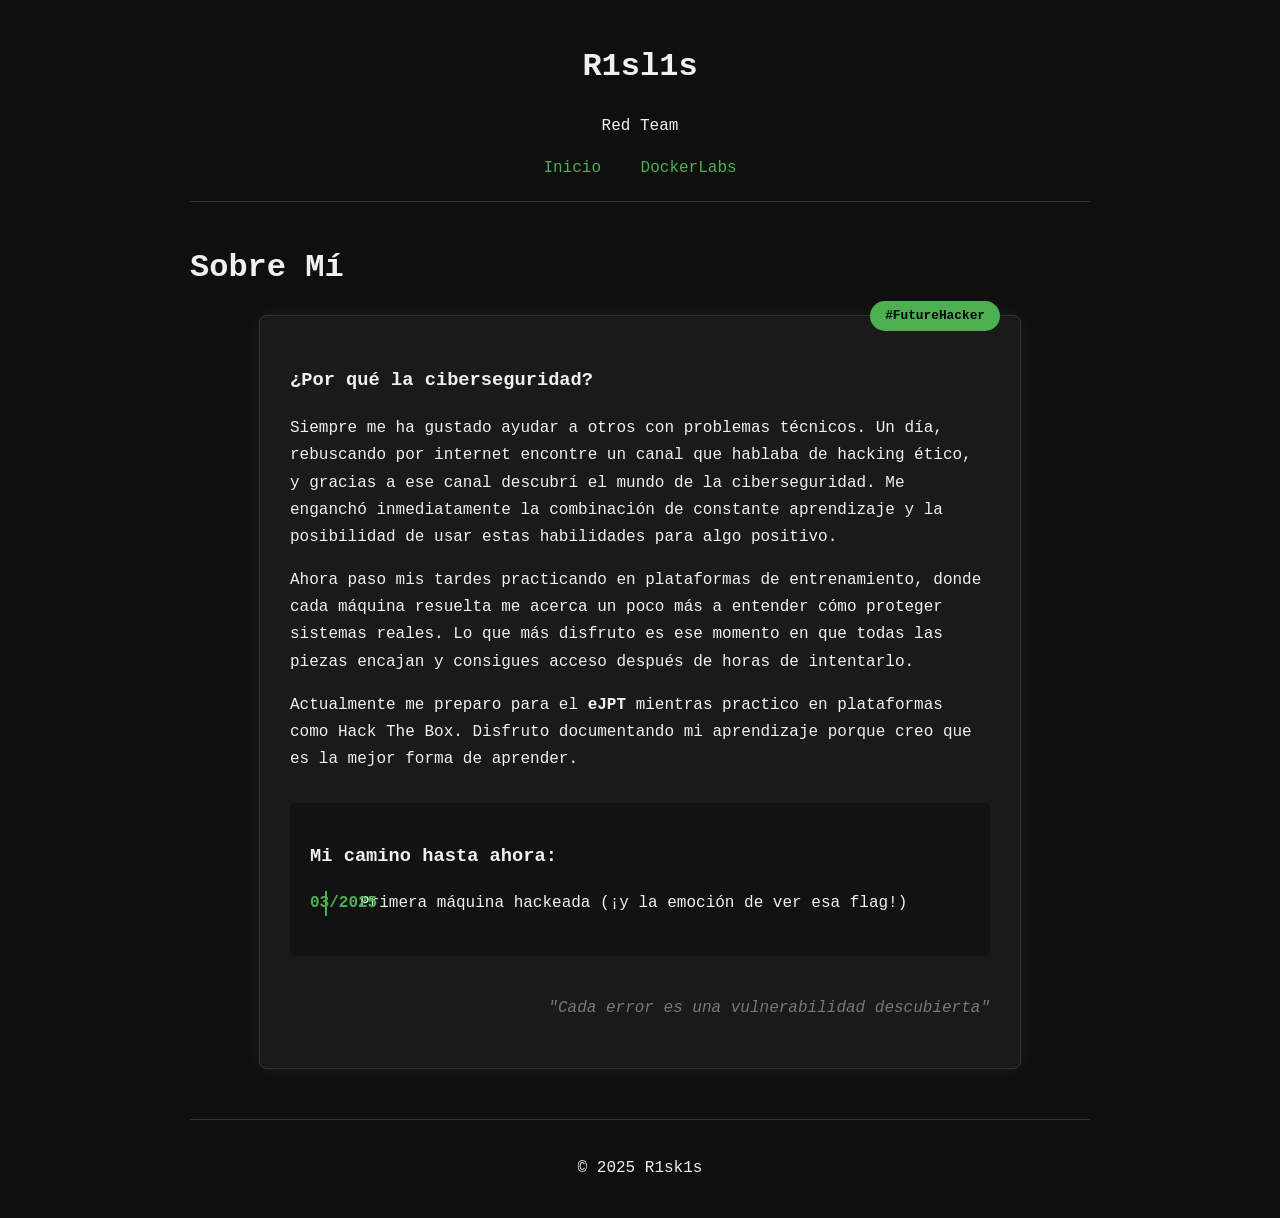
==== about.html @ 2bfbfbd0 "Add files via upload" ====
<!DOCTYPE html>
<html lang="es">
<head>
    <meta charset="UTF-8">
    <title>Sobre Mí | R1sk1s</title>
    <link rel="stylesheet" href="styles/main.css">
</head>
<body>
    <header>
        <h1>R1sl1s</h1>
        <p>Red Team</p>
        <nav>
            <a href="index.html">Inicio</a>
            <!--<a href="htb.html">HackTheBox</a>-->
            <a href="docker.html">DockerLabs</a>
        </nav>
    </header>

    <main>
        <h1>Sobre Mí</h1>
        <div class="about-card passion-mode">
            <div class="hacker-badge">
                <span>#FutureHacker</span>
            </div>
            
            <div class="passion-story">
                <h3>¿Por qué la ciberseguridad?</h3>
                <p>
                    Siempre me ha gustado ayudar a otros con problemas técnicos. Un día, rebuscando por internet encontre un canal que hablaba de hacking ético, 
                    y gracias a ese canal descubrí el mundo de la ciberseguridad. Me enganchó inmediatamente la combinación 
                    de constante aprendizaje y la posibilidad de usar estas habilidades para algo positivo.
                </p>
    
                <p>
                    Ahora paso mis tardes practicando en plataformas de entrenamiento, donde cada 
                    máquina resuelta me acerca un poco más a entender cómo proteger sistemas reales. 
                    Lo que más disfruto es ese momento en que todas las piezas encajan y consigues 
                    acceso después de horas de intentarlo.
                </p>
                
                <p>
                    Actualmente me preparo para el <strong>eJPT</strong> mientras practico 
                    en plataformas como Hack The Box. Disfruto documentando mi aprendizaje 
                    porque creo que es la mejor forma de aprender.
                </p>
            </div>
    
            <div class="my-journey">
                <h3>Mi camino hasta ahora:</h3>
                <ul class="timeline">
                    <li>
                        <span class="year">03/2025</span>
                        <span class="event">Primera máquina hackeada (¡y la emoción de ver esa flag!)</span>
                    </li>
                </ul>
            </div>
    
            <div class="signature">
                <p>"Cada error es una vulnerabilidad descubierta"</p>
            </div>
        </div>
    </main>

    <footer>
        <p>© 2025 R1sk1s</p>
    </footer>
</body>
</html>
---- styles/main.css ----
body {
    font-family: 'Courier New', monospace;
    background: #0f0f0f;
    color: #f0f0f0;
    line-height: 1.6;
    max-width: 900px;
    margin: 0 auto;
    padding: 20px;
}

header {
    text-align: center;
    margin-bottom: 40px;
    border-bottom: 1px solid #333;
    padding-bottom: 20px;
}

nav a {
    margin: 0 15px;
    color: #4CAF50;
    text-decoration: none;
}

.writeup-grid {
    display: grid;
    grid-template-columns: repeat(auto-fill, minmax(250px, 1fr));
    gap: 20px;
}

.writeup-card {
    background: #1a1a1a;
    padding: 20px;
    border-radius: 5px;
}

.writeup-card:hover {
    transform: translateY(-5px);
    transition: 0.3s;
}

.date {
    color: #777;
    font-size: 0.9em;
}

footer {
    text-align: center;
    margin-top: 50px;
    padding-top: 20px;
    border-top: 1px solid #333;
}

/* Estilo storytelling */
.passion-mode {
    background: #1a1a1a;
    padding: 30px;
    border-radius: 8px;
    max-width: 700px;
    margin: 0 auto;
    position: relative;
    border: 1px solid #333;
    box-shadow: 0 0 15px rgba(76, 175, 80, 0.1);
}

.hacker-badge {
    position: absolute;
    top: -15px;
    right: 20px;
    background: #4CAF50;
    color: #000;
    padding: 5px 15px;
    border-radius: 20px;
    font-weight: bold;
    font-size: 0.8em;
}

.passion-story {
    margin-bottom: 30px;
    line-height: 1.7;
}

.passion-story p {
    margin-bottom: 15px;
}

.my-journey {
    background: rgba(15, 15, 15, 0.7);
    padding: 20px;
    border-radius: 5px;
    margin: 25px 0;
}

.timeline {
    list-style: none;
    padding: 0;
    position: relative;
}

.timeline:before {
    content: "";
    position: absolute;
    left: 15px;
    top: 0;
    bottom: 0;
    width: 2px;
    background: #4CAF50;
}

.timeline li {
    position: relative;
    padding-left: 40px;
    margin-bottom: 20px;
}

.year {
    position: absolute;
    left: 0;
    width: 30px;
    text-align: right;
    color: #4CAF50;
    font-weight: bold;
}

.event {
    display: inline-block;
    padding-left: 10px;
}

.signature {
    text-align: right;
    font-style: italic;
    color: #777;
    margin-top: 40px;
}

.handwriting {
    height: 30px;
    opacity: 0.8;
    margin-top: 5px;
}
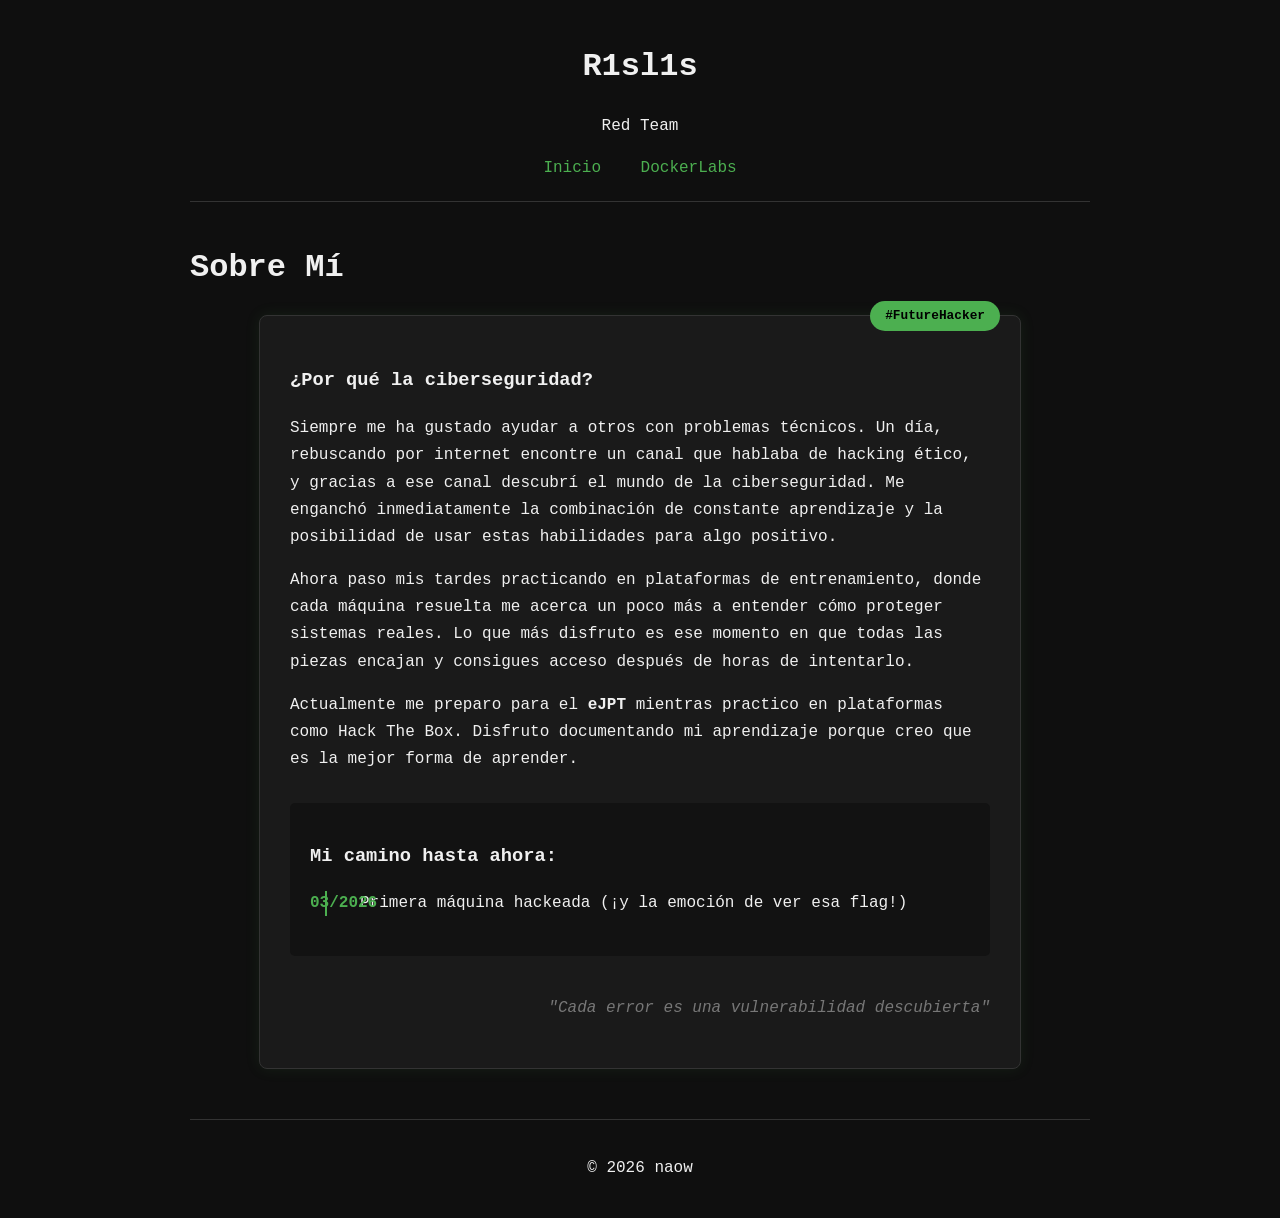
==== commit 8bce796c: "Update about.html" ====
--- a/about.html
+++ b/about.html
@@ -2,7 +2,7 @@
 <html lang="es">
 <head>
     <meta charset="UTF-8">
-    <title>Sobre Mí | R1sk1s</title>
+    <title>Sobre Mí | naow</title>
     <link rel="stylesheet" href="styles/main.css">
 </head>
 <body>
@@ -49,7 +49,7 @@
                 <h3>Mi camino hasta ahora:</h3>
                 <ul class="timeline">
                     <li>
-                        <span class="year">03/2025</span>
+                        <span class="year">03/2026</span>
                         <span class="event">Primera máquina hackeada (¡y la emoción de ver esa flag!)</span>
                     </li>
                 </ul>
@@ -62,7 +62,7 @@
     </main>
 
     <footer>
-        <p>© 2025 R1sk1s</p>
+        <p>© 2026 naow</p>
     </footer>
 </body>
 </html>
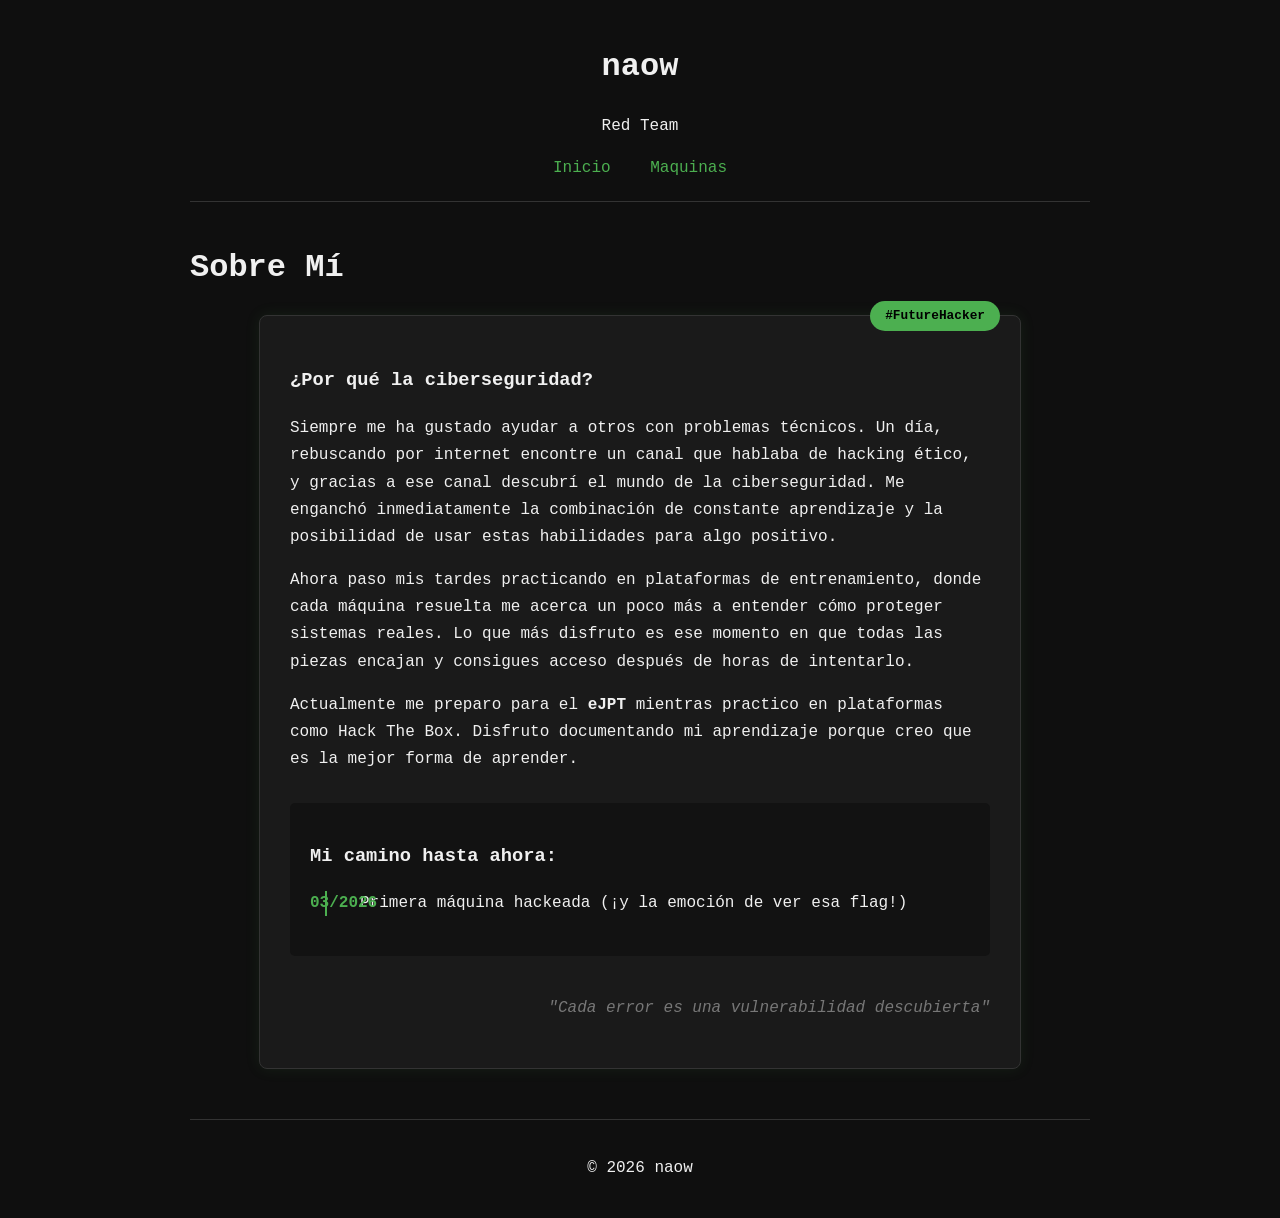
==== commit c853241b: "Update about.html" ====
--- a/about.html
+++ b/about.html
@@ -7,12 +7,12 @@
 </head>
 <body>
     <header>
-        <h1>R1sl1s</h1>
+        <h1>naow</h1>
         <p>Red Team</p>
         <nav>
             <a href="index.html">Inicio</a>
             <!--<a href="htb.html">HackTheBox</a>-->
-            <a href="docker.html">DockerLabs</a>
+            <a href="maquinas.html">Maquinas</a>
         </nav>
     </header>
 
--- a/styles/main.css
+++ b/styles/main.css
@@ -138,3 +138,56 @@
     opacity: 0.8;
     margin-top: 5px;
 }
+
+/* Writeups individuales */
+.writeup {
+    background: #1a1a1a;
+    padding: 30px;
+    border-radius: 5px;
+    border: 1px solid #222;
+}
+
+.writeup h1 {
+    margin-top: 0;
+}
+
+.writeup h2 {
+    margin-top: 35px;
+    color: #4CAF50;
+}
+
+.writeup pre {
+    background: #0a0a0a;
+    padding: 15px;
+    overflow-x: auto;
+    border-radius: 4px;
+}
+
+.writeup code {
+    font-family: 'Courier New', monospace;
+}
+
+.writeup a {
+    color: #4CAF50;
+}
+.writeup-image {
+    display: block;
+    max-width: 100%;
+    height: auto;
+    margin: 25px auto;
+    border-radius: 5px;
+    border: 1px solid #333;
+}
+
+.writeup ul {
+    margin: 20px 0;
+    padding-left: 25px;
+}
+
+.writeup li {
+    margin-bottom: 8px;
+}
+
+.writeup p {
+    margin-bottom: 15px;
+}
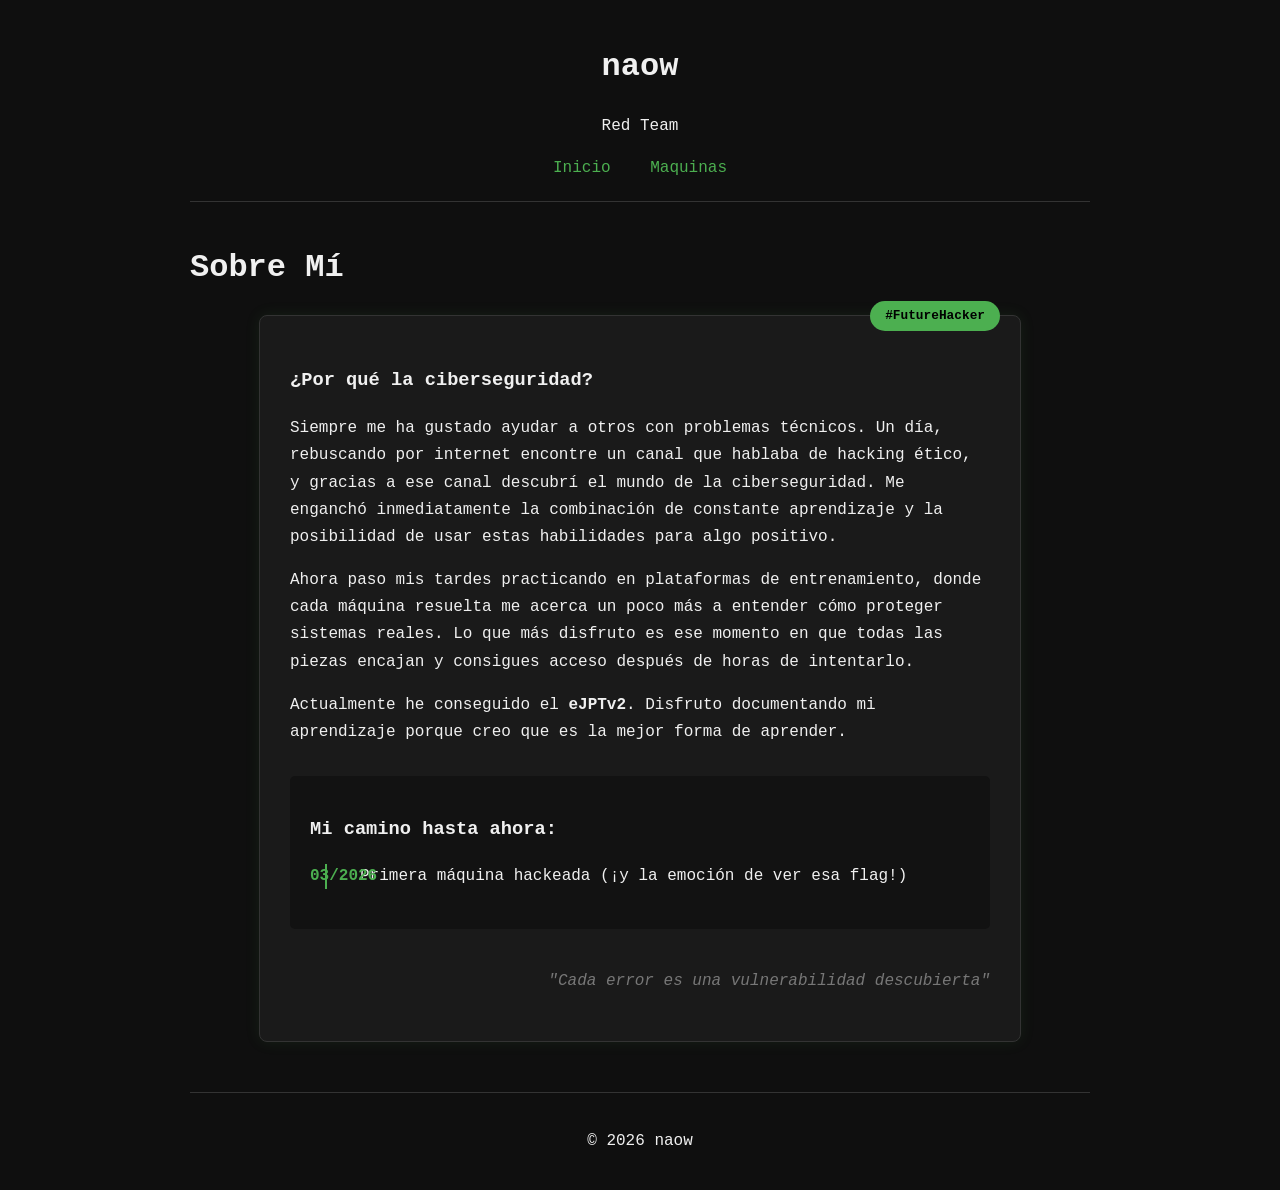
==== commit 760e426e: "Update about.html" ====
--- a/about.html
+++ b/about.html
@@ -39,8 +39,7 @@
                 </p>
                 
                 <p>
-                    Actualmente me preparo para el <strong>eJPT</strong> mientras practico 
-                    en plataformas como Hack The Box. Disfruto documentando mi aprendizaje 
+                    Actualmente he conseguido el <strong>eJPTv2</strong>. Disfruto documentando mi aprendizaje 
                     porque creo que es la mejor forma de aprender.
                 </p>
             </div>
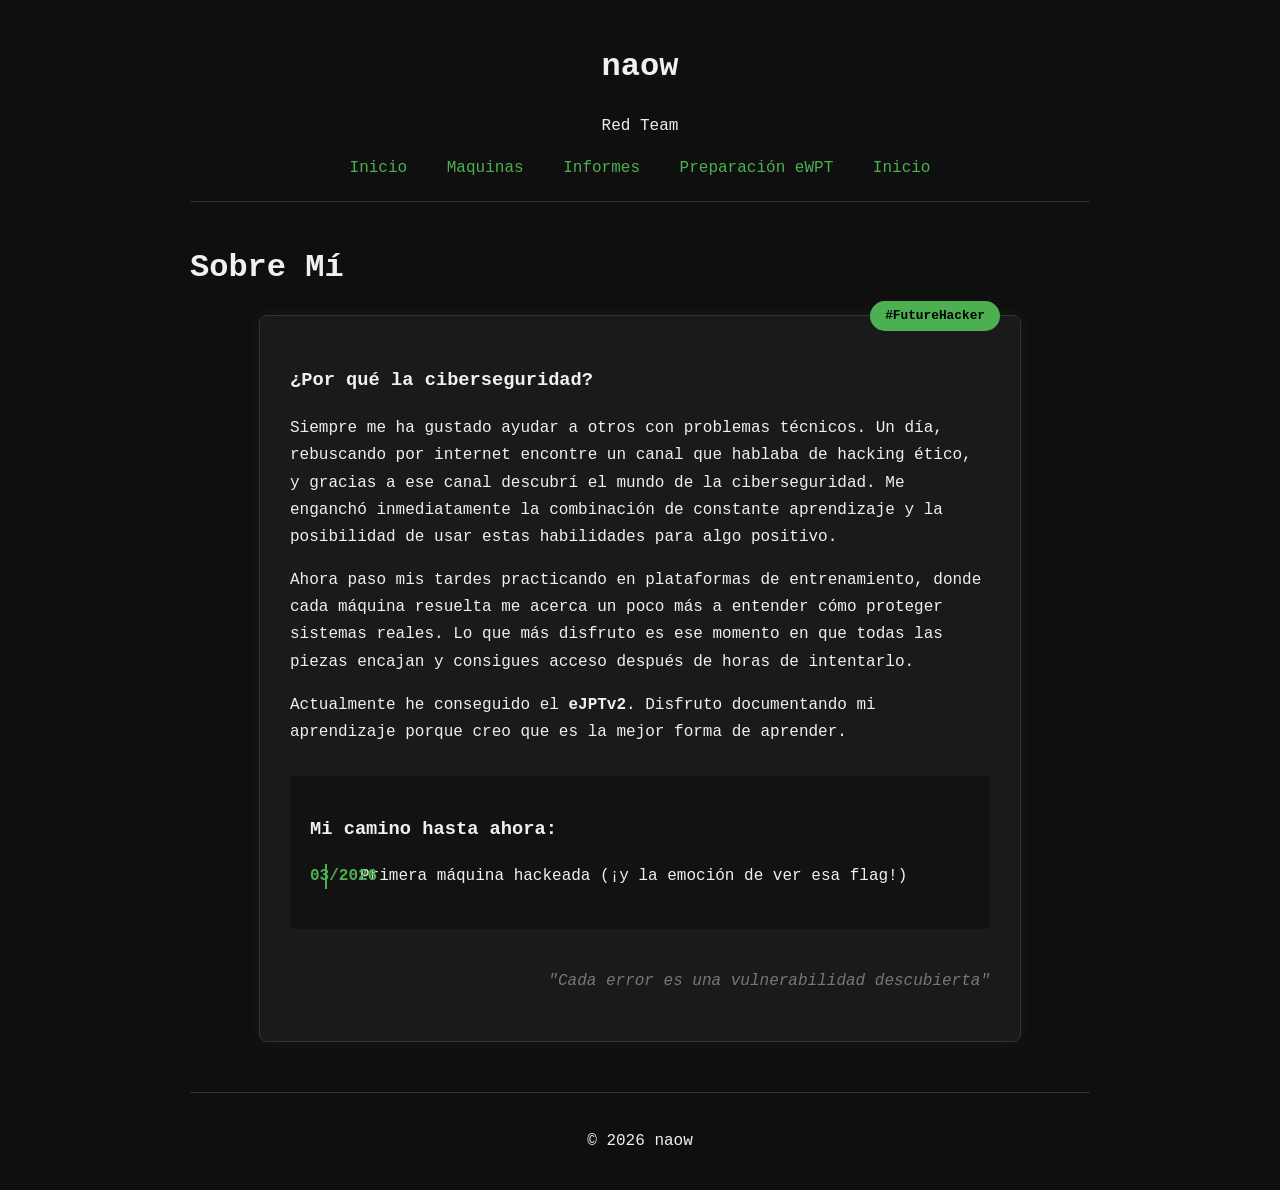
==== commit 23f71e98: "Update about.html" ====
--- a/about.html
+++ b/about.html
@@ -13,6 +13,9 @@
             <a href="index.html">Inicio</a>
             <!--<a href="htb.html">HackTheBox</a>-->
             <a href="maquinas.html">Maquinas</a>
+            <a href="../reports.html">Informes</a>
+            <a href="../ewpt.html">Preparación eWPT</a>
+            <a href="../index.html">Inicio</a>
         </nav>
     </header>
 
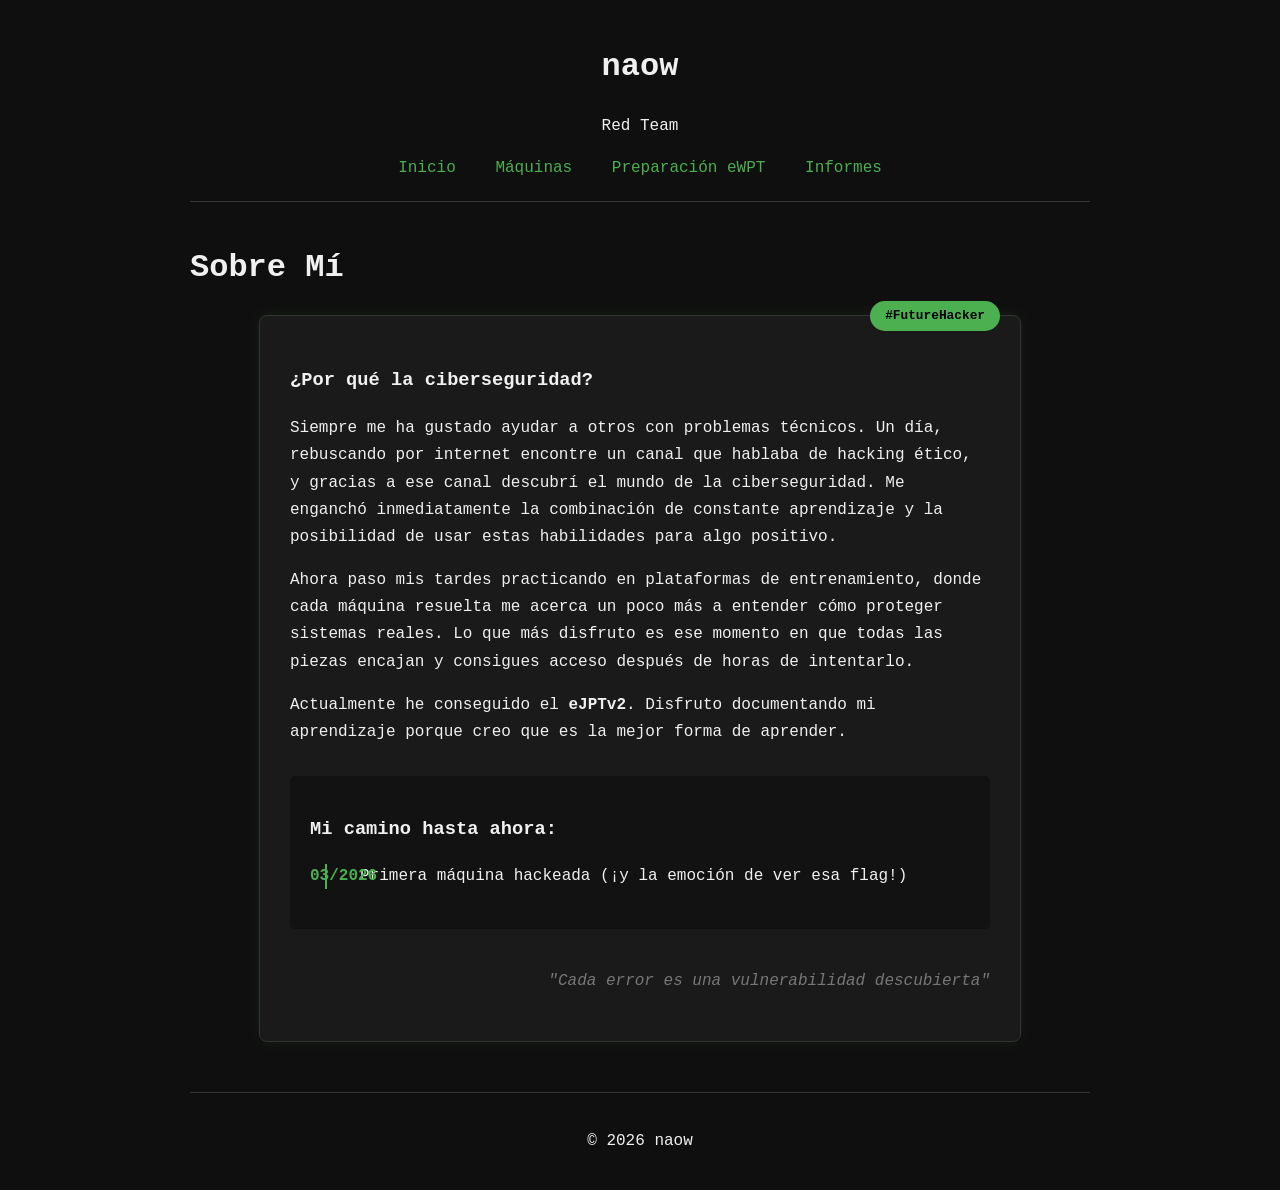
==== commit 2b29aac5: "Update about.html" ====
--- a/about.html
+++ b/about.html
@@ -11,11 +11,9 @@
         <p>Red Team</p>
         <nav>
             <a href="index.html">Inicio</a>
-            <!--<a href="htb.html">HackTheBox</a>-->
-            <a href="maquinas.html">Maquinas</a>
-            <a href="../reports.html">Informes</a>
-            <a href="../ewpt.html">Preparación eWPT</a>
-            <a href="../index.html">Inicio</a>
+            <a href="maquinas.html">Máquinas</a>
+            <a href="eWPT/ewpt.html">Preparación eWPT</a>
+            <a href="reports.html">Informes</a>
         </nav>
     </header>
 
